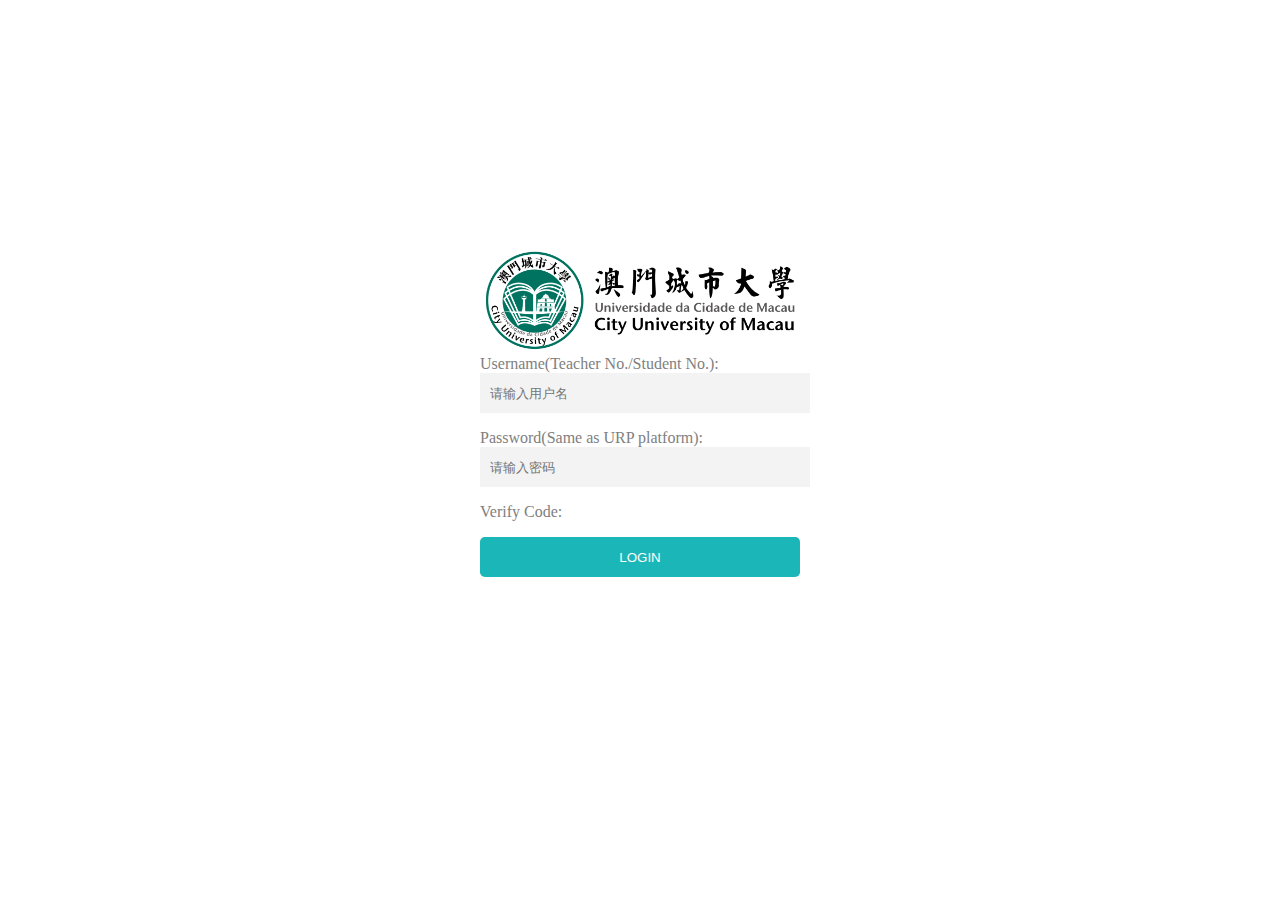
==== login.html @ f189bf75 "Update" ====
<!doctype html>
<html lang="zh">
<head>
    <meta charset="UTF-8">
    <meta name="viewport"
          content="width=device-width, user-scalable=no, initial-scale=1.0, maximum-scale=1.0, minimum-scale=1.0">
    <meta http-equiv="X-UA-Compatible" content="ie=edge">
    <title>学校登录页</title>
    <link rel="stylesheet" href="css/login.css">
    <link rel="stylesheet" type="text/css" href="css/verify.css">

</head>
<body>
<div class="loginBox">
    <div class="img">
        <img src="./images/img_1.png" alt="School Logo">
    </div>
    <form id="loginForm">
        <div class="inputBox">
            <label for="username">Username(Teacher No./Student No.):</label>
            <input type="text" id="username" name="username" placeholder="请输入用户名" required>
        </div>
        <div class="inputBox">
            <label for="password">Password(Same as URP platform):</label>
            <input type="password" id="password" name="password" placeholder="请输入密码" required>
        </div>
        <div class="inputBox verifyBox">
            <label >Verify Code:</label>
            <div id="mpanel1"></div>
        </div>
        <button type="submit">LOGIN</button>
    </form>
</div>

<script src="http://www.jq22.com/jquery/jquery-1.10.2.js"></script>
<script type="text/javascript" src="js/verify.js"></script>

<script src="js/login.js">

</script>
</body>
</html>
---- css/login.css ----
body {
    background: url("../images/img.png");
    background-size: cover;
    background-attachment: fixed;
    display: flex;
    justify-content: center;
    align-items: center;
    height: 100vh;
    box-sizing: border-box;
}
*{
    margin: 0;
    padding: 0;
}
.loginBox {
    width: 20rem;
    height: 25rem;
    background: white;
    margin: 0 auto;
    border-radius: 0.3rem;
    padding: 2rem;
    display: flex;
    flex-direction: column;
}
.loginBox form {
    display: flex;
    flex-direction: column;
    gap: 1rem;
}

.loginBox input {
    width: 100%;
    outline-color:rgb(167, 227, 227) ;
    background: rgb(243, 243, 243);
    border: none;
    height: 2.5rem;
    padding-left: 0.6rem;
}

.loginBox .img img {
    width: 100%;
}

.loginBox label {
    color: grey;
}

button {
    height: 2.5rem;
    background: rgb(27, 182, 183);
    color: white;
    border: none;
    border-radius: 0.3rem;
}
---- css/verify.css ----
/*常规验证码*/
.verify-code {
	font-size: 20px;
	text-align: center;
	cursor: pointer;
	margin-bottom: 5px;
	border: 1px solid #ddd;
}

.cerify-code-panel {
	height:100%;
	overflow:hidden;
}

.verify-code-area {
	float:left;
}

.verify-input-area {
	float: left;
	width: 60%;
	padding-right: 10px;
	
}

.verify-change-area {
	line-height: 30px;
	float: left;
}

.varify-input-code {
	display:inline-block; 
	width: 100%;
	height: 25px;
}

.verify-change-code {
	color: #337AB7;
	cursor: pointer;
}

.verify-btn {
	width: 200px;
	height: 30px;
	background-color: #337AB7;
	color:#FFFFFF;
	border:none;
	margin-top: 10px;
}






/*滑动验证码*/
.verify-bar-area {
    position: relative;
    background: #FFFFFF;
   	text-align: center;
    -webkit-box-sizing: content-box;
    -moz-box-sizing: content-box;
    box-sizing: content-box;
   	border: 1px solid #ddd;
   	-webkit-border-radius: 4px;
}
 
.verify-bar-area .verify-move-block {
    position: absolute;
    top: 0px;
    left: 0;
    background: #fff;
    cursor: pointer;
    -webkit-box-sizing: content-box;
    -moz-box-sizing: content-box;
    box-sizing: content-box;
    box-shadow: 0 0 2px #888888;
    -webkit-border-radius: 1px;
}

.verify-bar-area .verify-move-block:hover {
    background-color: #337ab7;
    color: #FFFFFF;
}

.verify-bar-area .verify-left-bar {
    position: absolute;
    top: -1px;
    left: -1px;
   	background: #f0fff0;
    cursor: pointer;
    -webkit-box-sizing: content-box;
    -moz-box-sizing: content-box;
    box-sizing: content-box;
    border: 1px solid #ddd;
}

.verify-img-panel {
	margin:0;
	-webkit-box-sizing: content-box;
    -moz-box-sizing: content-box;
    box-sizing: content-box;
	border: 1px solid #ddd;
	border-radius: 3px;
	position: relative;
}

.verify-img-panel .verify-refresh {
	width: 25px;
	height: 25px;
	text-align:center;
	padding: 5px;
	cursor: pointer;
	position: absolute;
	top: 0;
	right: 0;
	z-index: 2;
}

.verify-img-panel .icon-refresh {
	font-size: 20px;
	color: #fff;
}

.verify-img-panel .verify-gap {
	background-color: #fff;
	position: relative;
	z-index: 2;
	border:1px solid #fff;
}

.verify-bar-area .verify-move-block .verify-sub-block {
	position: absolute;
    text-align: center;
	z-index: 3;
	border: 1px solid #fff;
}

.verify-bar-area .verify-move-block .verify-icon {
	font-size: 18px;
}

.verify-bar-area .verify-msg {
	z-index : 3;
}

/*字体图标的css*/
@font-face {font-family: "iconfont";
  src: url('../fonts/iconfont.eot?t=1508229193188'); /* IE9*/
  src: url('../fonts/iconfont.eot?t=1508229193188#iefix') format('embedded-opentype'), /* IE6-IE8 */
  url('[data-uri]') format('woff'),
  url('../fonts/iconfont.ttf?t=1508229193188') format('truetype'), /* chrome, firefox, opera, Safari, Android, iOS 4.2+*/
  url('../fonts/iconfont.svg?t=1508229193188#iconfont') format('svg'); /* iOS 4.1- */
}

.iconfont {
  font-family:"iconfont" !important;
  font-size:16px;
  font-style:normal;
  -webkit-font-smoothing: antialiased;
  -moz-osx-font-smoothing: grayscale;
}

.icon-check:before { content: "\e645"; }

.icon-close:before { content: "\e646"; }

.icon-right:before { content: "\e6a3"; }

.icon-refresh:before { content: "\e6a4"; }
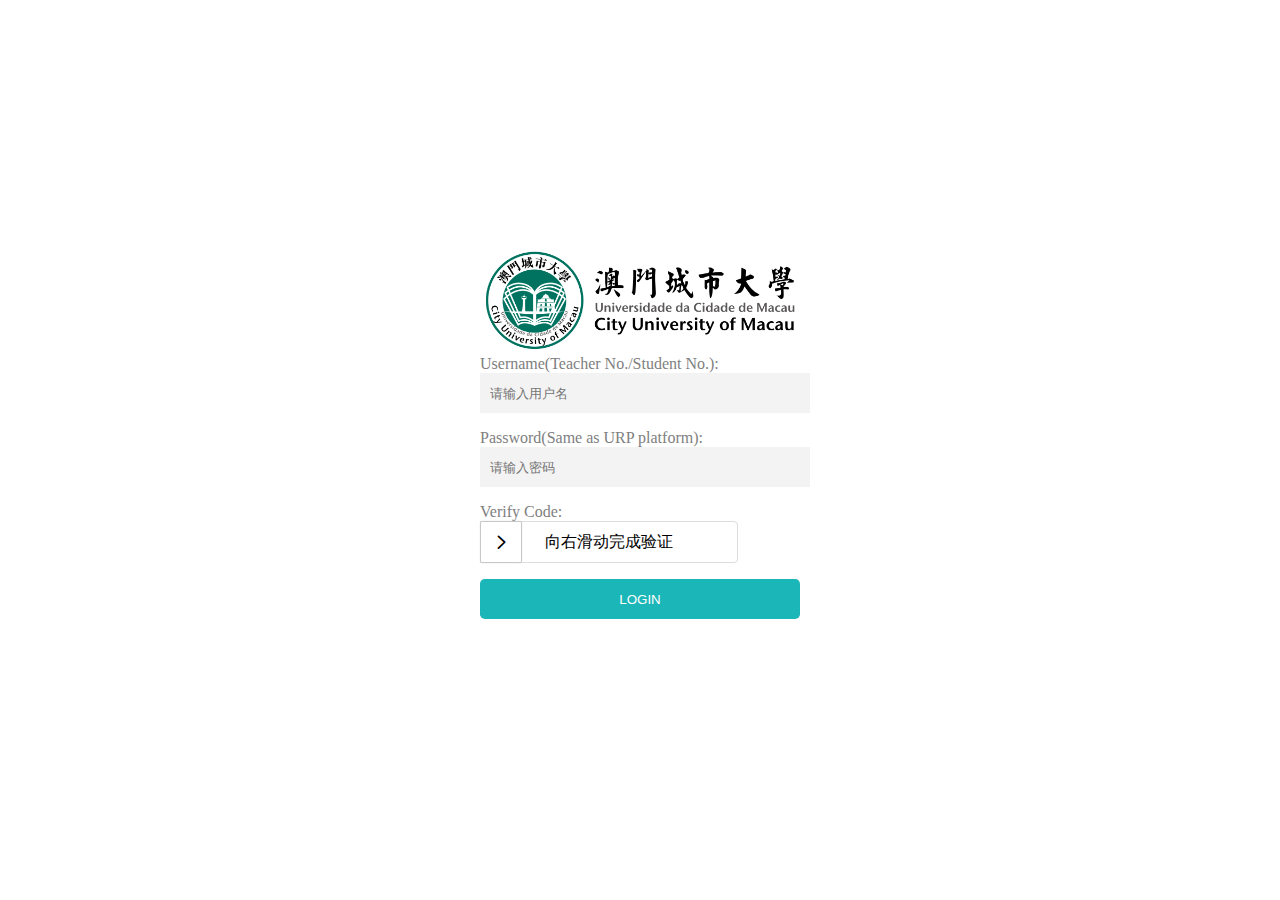
==== commit d34a8d36: "Modify Login.html" ====
--- a/login.html
+++ b/login.html
@@ -32,7 +32,7 @@
     </form>
 </div>
 
-<script src="http://www.jq22.com/jquery/jquery-1.10.2.js"></script>
+<script src="https://code.jquery.com/jquery-1.10.2.min.js"></script>
 <script type="text/javascript" src="js/verify.js"></script>
 
 <script src="js/login.js">
